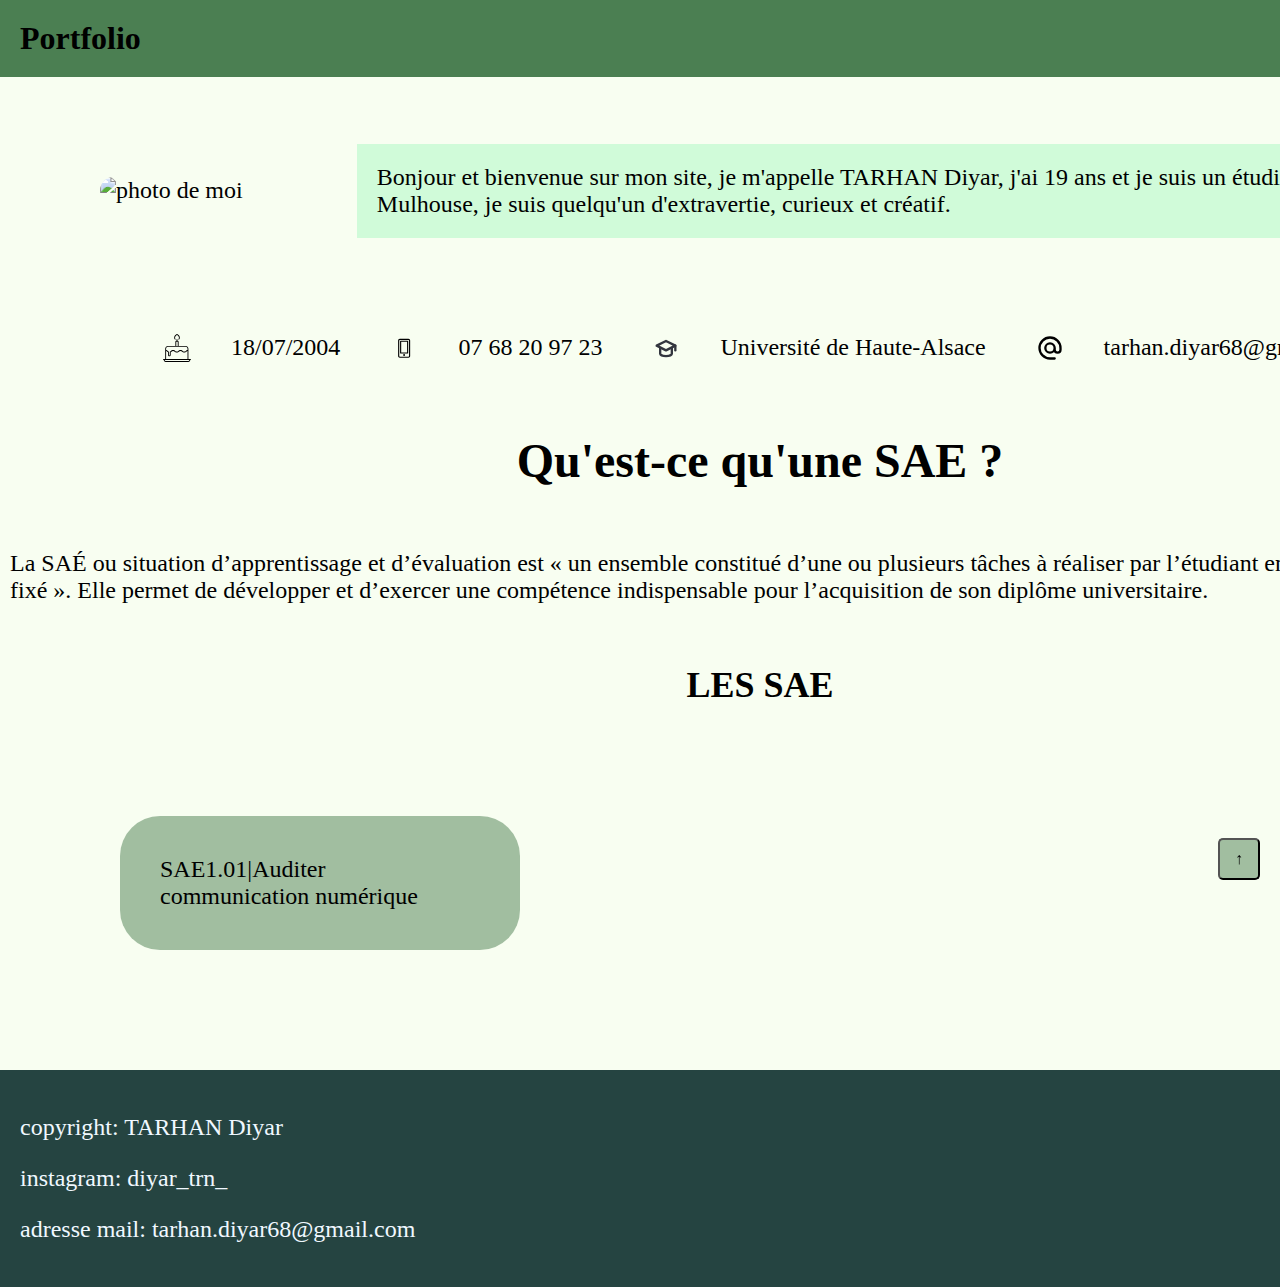
==== index.html @ 37c17104 "Add files via upload" ====
<!DOCTYPE html>
<html lang="fr">

<head>
    <meta charset="UTF-8">
    <meta name="viewport" content="width=device-width, initial-scale=1.0">
    <title>Portfolio TARHAN Diyar</title>
    <link rel="stylesheet" href="/Styles/style.css">
</head>

<body>
    <!-- Le Header -->
    <header>
        <div class="gras">Portfolio</div>
    </header>

    <div class="main-container">
        <!-- Photo & présentation -->
        <div class="photo">
            <img src="../Images/maphoto.jpg" width="150" alt="photo de moi">
            <div>Bonjour et bienvenue sur mon site, je m'appelle TARHAN Diyar, j'ai 19 ans et je suis un étudiant en BUT
                MMI à Mulhouse, je suis quelqu'un d'extravertie, curieux et créatif.
            </div>
        </div>

        <div class="coord">
            <div class="icon">
                <svg fill="#000000" height="28px" width="28px" version="1.1" xmlns="http://www.w3.org/2000/svg"
                    viewBox="0 0 470 470" xmlns:xlink="http://www.w3.org/1999/xlink"
                    enable-background="new 0 0 470 470">
                    <g id="SVGRepo_bgCarrier" stroke-width="0"></g>
                    <g id="SVGRepo_tracerCarrier" stroke-linecap="round" stroke-linejoin="round"></g>
                    <g id="SVGRepo_iconCarrier">
                        <g>
                            <path
                                d="m462.5,420h-35.876v-142.99c0-0.02 0-30.01 0-30.01 0-26.191-21.309-47.5-47.5-47.5h-116.624v-68.191c0-9.649-7.851-17.5-17.5-17.5h-2.5v-22.5c0-4.142-3.358-7.5-7.5-7.5s-7.5,3.358-7.5,7.5v22.5h-2.5c-9.649,0-17.5,7.851-17.5,17.5v68.191h-123.043c-26.191,0-47.5,21.309-47.5,47.5v173h-29.457c-4.142,0-7.5,3.358-7.5,7.5s3.358,7.5 7.5,7.5h4.343l4.325,15.137c3.182,11.138 14.748,19.863 26.332,19.863h385c11.584,0 23.15-8.725 26.332-19.862l4.325-15.138h4.343c4.142,0 7.5-3.358 7.5-7.5s-3.358-7.5-7.5-7.5zm-240-288.691c0-1.355 1.145-2.5 2.5-2.5h20c1.355,0 2.5,1.145 2.5,2.5v68.191h-25v-68.191zm-138.043,83.191h294.667c17.92,0 32.5,14.58 32.5,32.5v23c-13.563,1.819-21.473,8.441-28.555,14.402-7.553,6.357-13.519,11.378-26.396,11.378s-18.842-5.021-26.396-11.378c-8.299-6.985-17.706-14.903-36.055-14.903-18.347,0-27.752,7.917-36.051,14.903-7.552,6.357-13.517,11.378-26.391,11.378-12.875,0-18.839-5.021-26.392-11.378-8.299-6.985-17.705-14.903-36.052-14.903-18.347,0-27.752,7.917-36.051,14.903-4.436,3.734-8.626,7.262-14.052,9.321-2.912,1.105-4.838,3.896-4.838,7.012v51.285c0,4.136-3.364,7.5-7.5,7.5-4.135,0-7.5-3.364-7.5-7.5v-51.039c0.105-3.161-1.803-6.105-4.835-7.256-5.427-2.06-9.618-5.588-14.054-9.323-7.081-5.961-14.989-12.583-28.55-14.402v-23c0.001-17.92 14.58-32.5 32.501-32.5zm-32.5,70.688c8.032,1.574 12.983,5.717 18.89,10.69 3.871,3.258 8.145,6.856 13.55,9.688v46.454c0,12.407 10.093,22.5 22.5,22.5s22.5-10.093 22.5-22.5l.001-46.454c5.404-2.832 9.679-6.43 13.549-9.688 7.552-6.357 13.517-11.378 26.391-11.378 12.875,0 18.84,5.021 26.392,11.378 8.299,6.985 17.705,14.903 36.052,14.903s27.753-7.917 36.051-14.903c7.552-6.357 13.517-11.378 26.391-11.378 12.877,0 18.843,5.021 26.396,11.379 8.299,6.985 17.706,14.902 36.055,14.902s27.755-7.917 36.055-14.902c5.909-4.973 10.861-9.117 18.896-10.691v134.812h-359.669v-134.812zm387.452,160.829c-1.343,4.701-7.02,8.983-11.909,8.983h-385c-4.89,0-10.566-4.282-11.909-8.983l-3.148-11.017h415.114l-3.148,11.017z">
                            </path>
                            <path
                                d="m205.002,95.547c1.778,0 3.563-0.628 4.993-1.905 3.09-2.759 3.358-7.5 0.6-10.59-5.353-5.995-8.3-13.71-8.3-21.726 0-17.564 13.299-35.9 32.706-45.552 19.407,9.651 32.706,27.987 32.706,45.552 0,8.016-2.948,15.731-8.3,21.726-2.759,3.089-2.491,7.831 0.599,10.589 3.088,2.758 7.83,2.491 10.589-0.599 7.81-8.747 12.111-20.01 12.111-31.716 0-24.235-18.382-49.196-44.702-60.699-1.915-0.837-4.092-0.836-6.007,0-26.32,11.503-44.702,36.463-44.702,60.698 0,11.706 4.301,22.969 12.111,31.716 1.481,1.661 3.534,2.507 5.596,2.506z">
                            </path>
                        </g>
                    </g>
                </svg>
            </div>
            <div class="info">18/07/2004</div>

            <div class="icon">
                <svg fill="#000000" version="1.1" id="Layer_1" xmlns="http://www.w3.org/2000/svg"
                    xmlns:xlink="http://www.w3.org/1999/xlink" width="28px" height="28px" viewBox="0 0 100 100"
                    enable-background="new 0 0 100 100" xml:space="preserve">
                    <g id="SVGRepo_bgCarrier" stroke-width="0"></g>
                    <g id="SVGRepo_tracerCarrier" stroke-linecap="round" stroke-linejoin="round"></g>
                    <g id="SVGRepo_iconCarrier">
                        <g>
                            <path
                                d="M72,23.199C72,19.775,69.224,17,65.8,17H35.2c-3.424,0-6.2,2.775-6.2,6.199v55.602C29,82.225,31.776,85,35.2,85h30.6 c3.424,0,6.2-2.775,6.2-6.199V23.199z M68,78.801C68,80.016,67.015,81,65.8,81H35.2c-1.215,0-2.2-0.984-2.2-2.199V23.199 C33,21.985,33.985,21,35.2,21h30.6c1.215,0,2.2,0.985,2.2,2.199V78.801z">
                            </path>
                            <path
                                d="M65,26c0-1.104-0.896-2-2-2H38c-1.104,0-2,0.896-2,2v42c0,1.104,0.896,2,2,2h25c1.104,0,2-0.896,2-2V26z M40,28h21v38H40 V28z">
                            </path>
                            <circle cx="50.341" cy="75.003" r="3.455"></circle>
                        </g>
                    </g>
                </svg>
            </div>
            <div class="info">07 68 20 97 23</div>

            <div class="icon">
                <svg width="28px" height="28px" viewBox="0 0 24 24" fill="none" xmlns="http://www.w3.org/2000/svg">
                    <g id="SVGRepo_bgCarrier" stroke-width="0"></g>
                    <g id="SVGRepo_tracerCarrier" stroke-linecap="round" stroke-linejoin="round"></g>
                    <g id="SVGRepo_iconCarrier">
                        <path d="M4 10L12 6L20 10L12 14L4 10Z" stroke="#33363F" stroke-width="2" stroke-linecap="round"
                            stroke-linejoin="round"></path>
                        <path d="M20 10V14" stroke="#33363F" stroke-width="2" stroke-linecap="round"
                            stroke-linejoin="round"></path>
                        <path d="M7 12V17C7 17 7.45455 19 12 19C16.5455 19 17 17 17 17V12" stroke="#33363F"
                            stroke-width="2" stroke-linecap="round" stroke-linejoin="round"></path>
                    </g>
                </svg>
            </div>
            <div class="info">Université de Haute-Alsace</div>

            <div class="icon">
                <svg width="28px" height="28px" viewBox="0 0 24 24" fill="none" xmlns="http://www.w3.org/2000/svg">
                    <g id="SVGRepo_bgCarrier" stroke-width="0"></g>
                    <g id="SVGRepo_tracerCarrier" stroke-linecap="round" stroke-linejoin="round"></g>
                    <g id="SVGRepo_iconCarrier">
                        <path
                            d="M16 12C16 14.2091 14.2091 16 12 16C9.79086 16 8 14.2091 8 12C8 9.79086 9.79086 8 12 8C14.2091 8 16 9.79086 16 12ZM16 12V13.5C16 14.8807 17.1193 16 18.5 16V16C19.8807 16 21 14.8807 21 13.5V12C21 7.02944 16.9706 3 12 3C7.02944 3 3 7.02944 3 12C3 16.9706 7.02944 21 12 21H16"
                            stroke="#000000" stroke-width="2" stroke-linecap="round" stroke-linejoin="round"></path>
                    </g>
                </svg>
            </div>
            <div class="info">tarhan.diyar68@gmail.com</div>
        </div>
        <!--Les SAE-->
        <div class="quoi">
            <h1> Qu'est-ce qu'une SAE ?</h1>
        </div>

        <p class="sae">La SAÉ ou situation d’apprentissage et d’évaluation est « un ensemble constitué d’une ou
            plusieurs tâches à réaliser par l’étudiant en vue d’atteindre le but fixé ».
            Elle permet de développer et d’exercer une compétence indispensable pour l’acquisition de son diplôme
            universitaire. </p>

        <h2>LES SAE</h2>
        <div class="lessae">
            <a href="sae.html?sae=SAE1.01">
                <div class="rectangle">SAE1.01|Auditer communication numérique</div>
            </a>
        </div>
    </div>
    <button onclick="retourEnHaut()" id="retourHaut">↑</button>

    <!--footer-->
    <footer>
        <p>copyright: TARHAN Diyar</p>
        <p>instagram: diyar_trn_ </p>
        <p>adresse mail: tarhan.diyar68@gmail.com</p>
    </footer>
    <script src="js/dataSAE.js"></script>
    <script src="js/script.js"></script>
</body>

</html>
---- Styles/style.css ----
body {
    background-color: rgba(244, 253, 231, 0.603);
    font-family: Cambria, Cochin, Georgia, Times, 'Times New Roman', serif;
    font-size: x-large;
    margin: 0px;
}

header {
    background-color: #4B7F52;
    padding: 20px;
    font-size: xx-large;
}

.gras {
    margin-right: auto;
    font-weight: bold;
}

.main-container {
    width: 1500px;
    margin: 0 auto;
    padding: 10px;
}

.photo {
    display: flex;
    align-items: center;
}

.photo img {
    width: 250px;
    margin: 90px;
    border-radius: 30px;
}

.photo div {
    background-color: rgba(182, 249, 201, 0.6);
    padding: 20px;
}

.coord {
    display: flex;
    justify-content: center;
    margin-top: 40px;
    gap: 40px;
}

.icon {
    margin-left: 10px;
}

.info {
    margin-bottom: 10px;
}

.quoi {
    margin: 30px;
    display: flex;
    justify-content: center;
}

.sae {
    margin-bottom: 60px;

}

h2 {
    display: flex;
    justify-content: center;
}


.lessae {
    display: grid;
    grid-template-columns: 1fr 1fr 1fr;
    gap: 40px;
    padding: 40px;
    margin: 70px;
}

.semestre {
    display: flex;
    justify-content: center;
}

.rectangle {
    background-color: #4B7F5281;
    padding: 40px;
    margin: 0px;
    display: flex;
    justify-content: center;
    border-radius: 40px;
    cursor: pointer;
}

.rectangle:hover {
    transform: scale(1.1);
    transition: transform 1s;
}

a {
    color: #000000;
    text-decoration: none;
}

#retourHaut {
    position: fixed;
    bottom: 20px;
    right: 20px;
    background-color: #4B7F5281;
    border-radius: 5px;
    padding: 10px 15px;
    font-size: 16px;
    cursor: pointer;
}

html {
    scroll-behavior: smooth;
}

footer {
    background-color: #254441;
    color: aliceblue;
    padding: 20px;
}
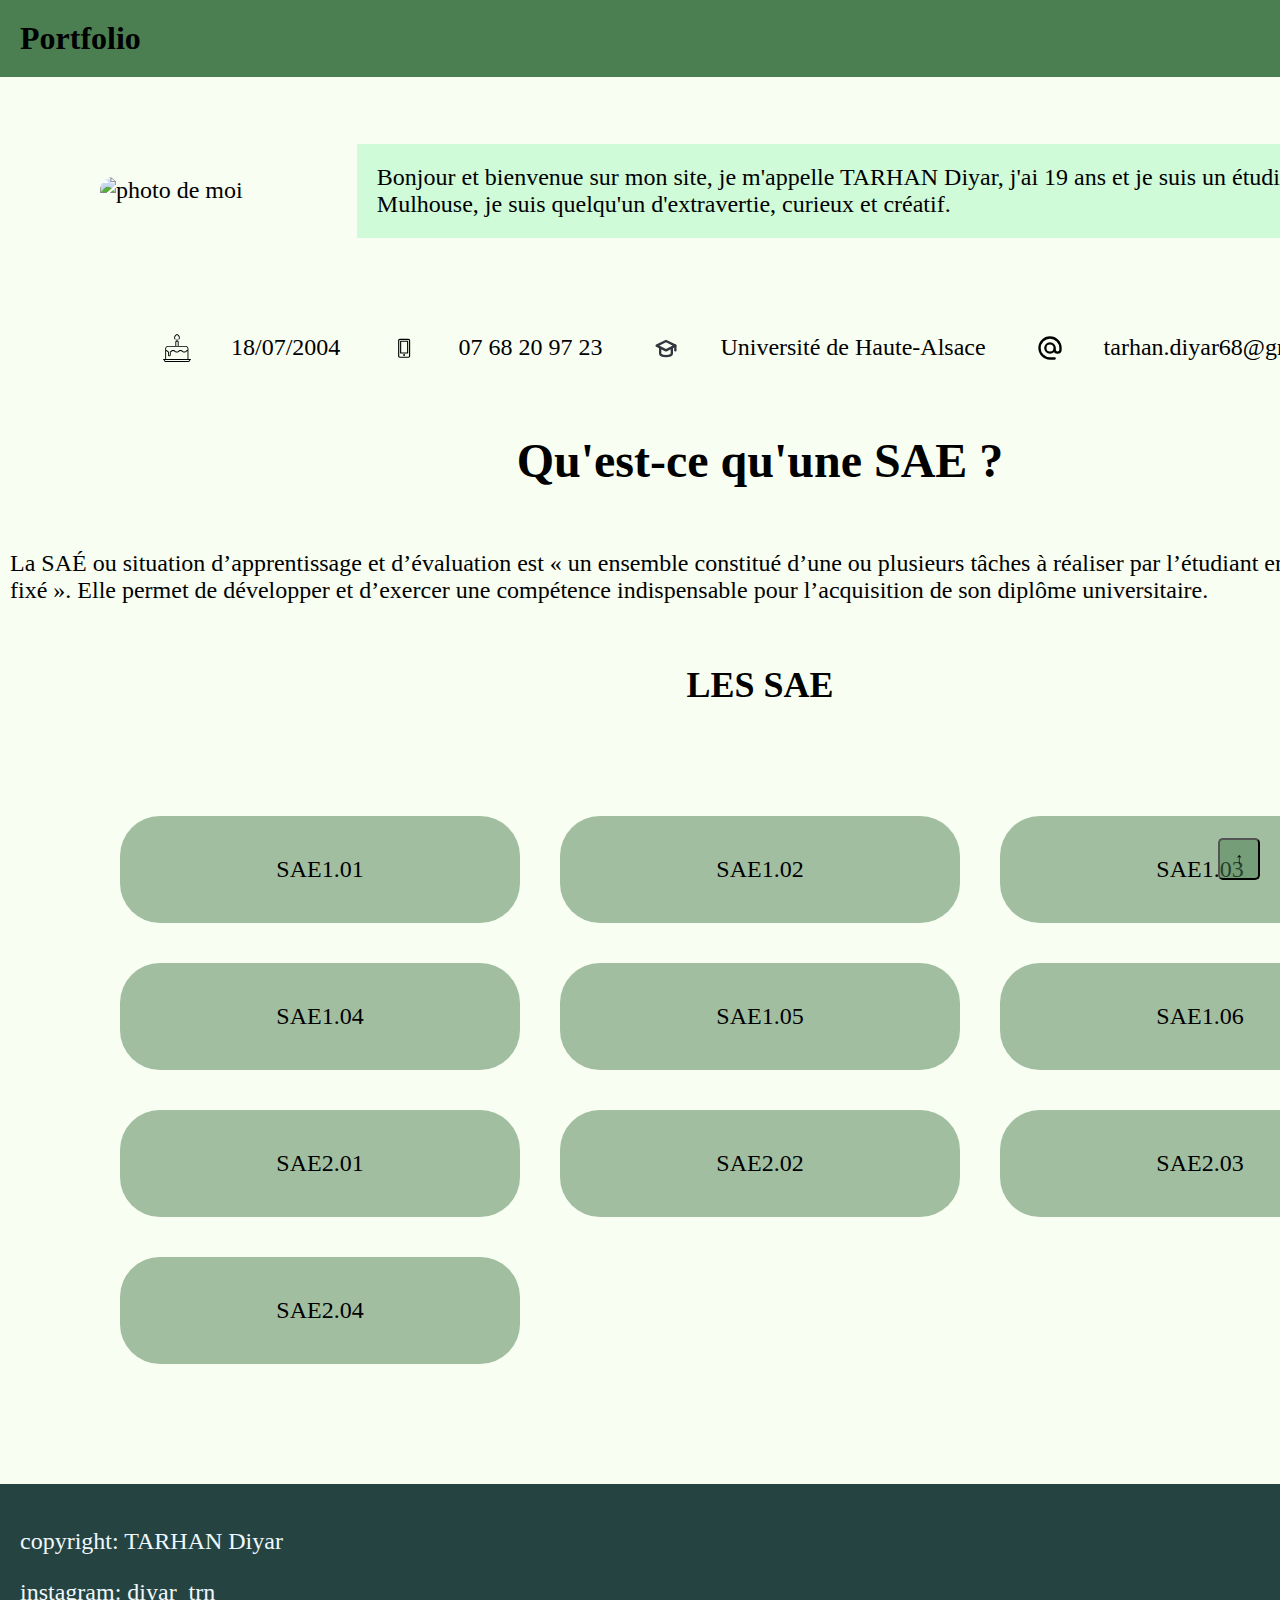
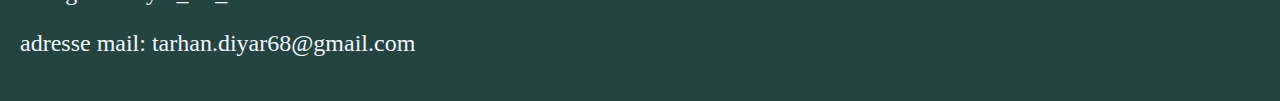
==== commit bc80ab77: "Update index.html" ====
--- a/index.html
+++ b/index.html
@@ -119,8 +119,8 @@
         <p>instagram: diyar_trn_ </p>
         <p>adresse mail: tarhan.diyar68@gmail.com</p>
     </footer>
-    <script src="js/dataSAE.js"></script>
-    <script src="js/script.js"></script>
+    <script src="Js/dataSAE.js"></script>
+    <script src="Js/script.js"></script>
 </body>
 
-</html>+</html>
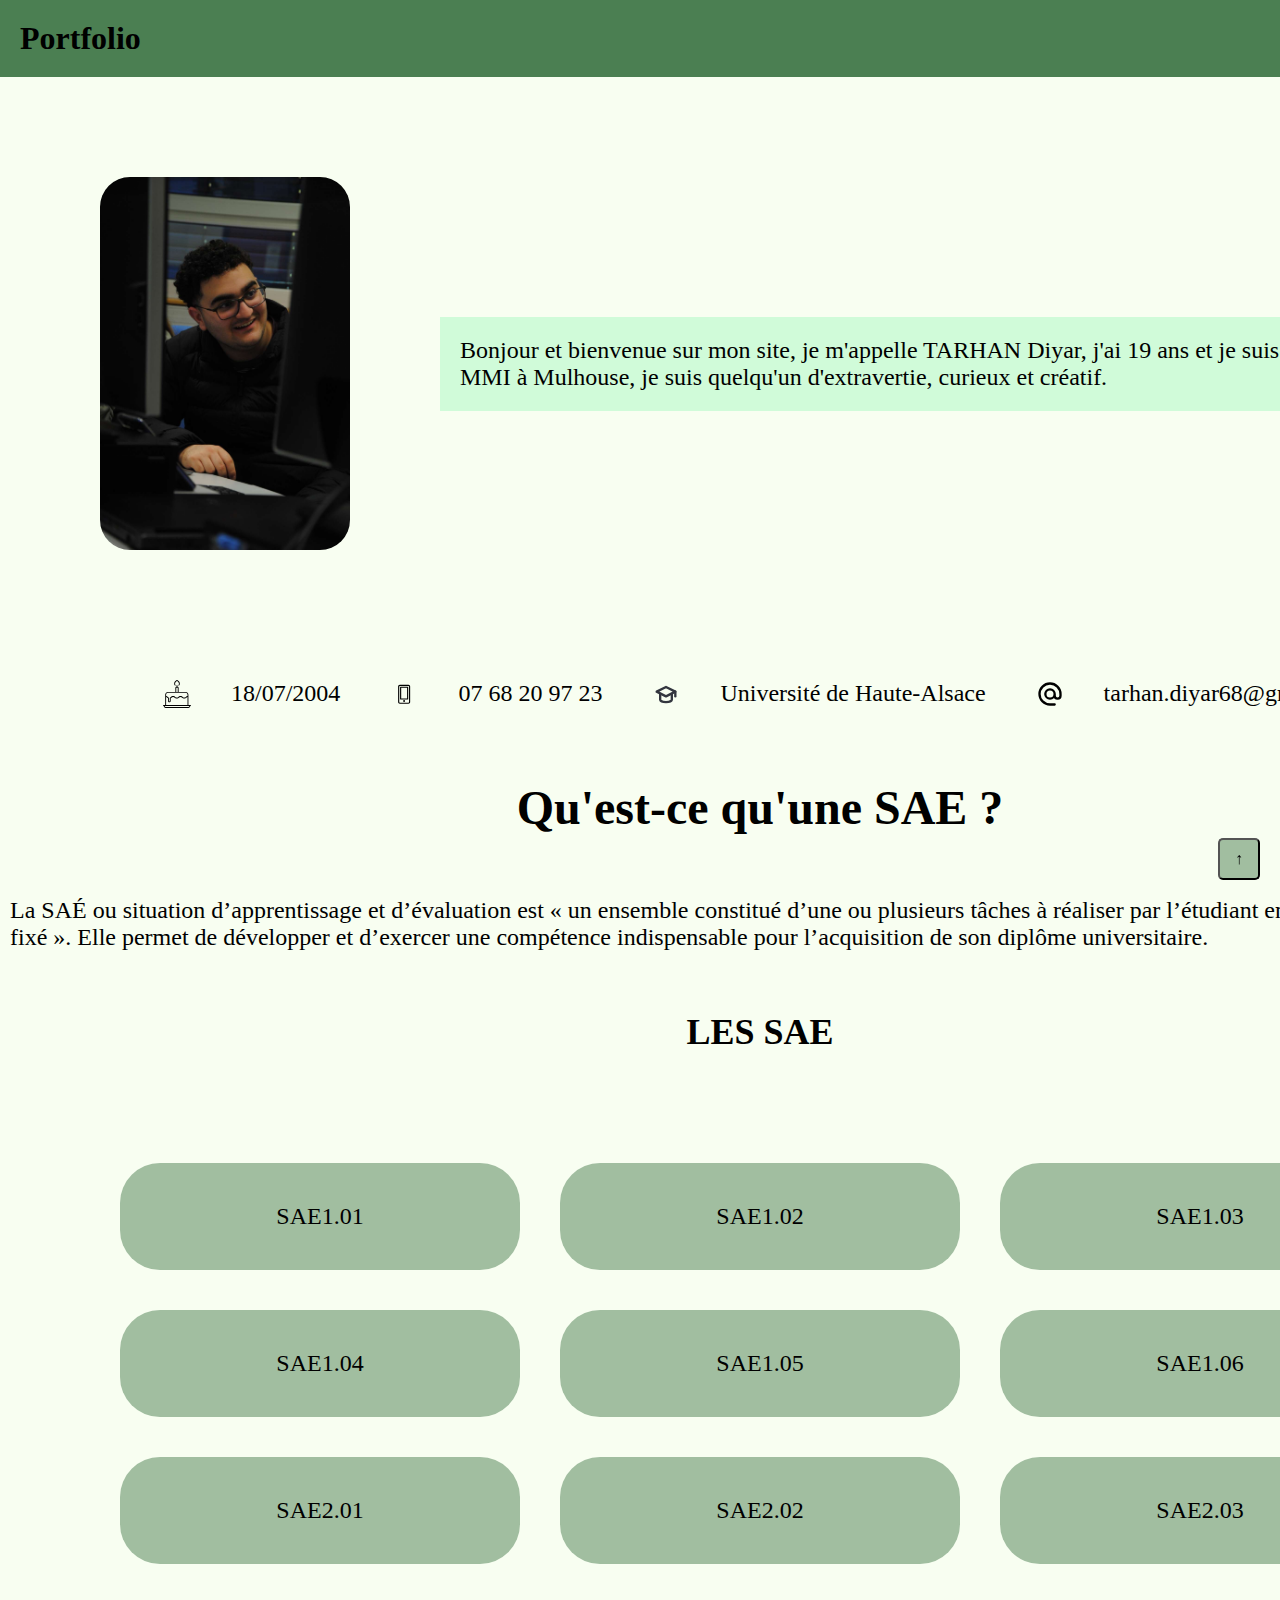
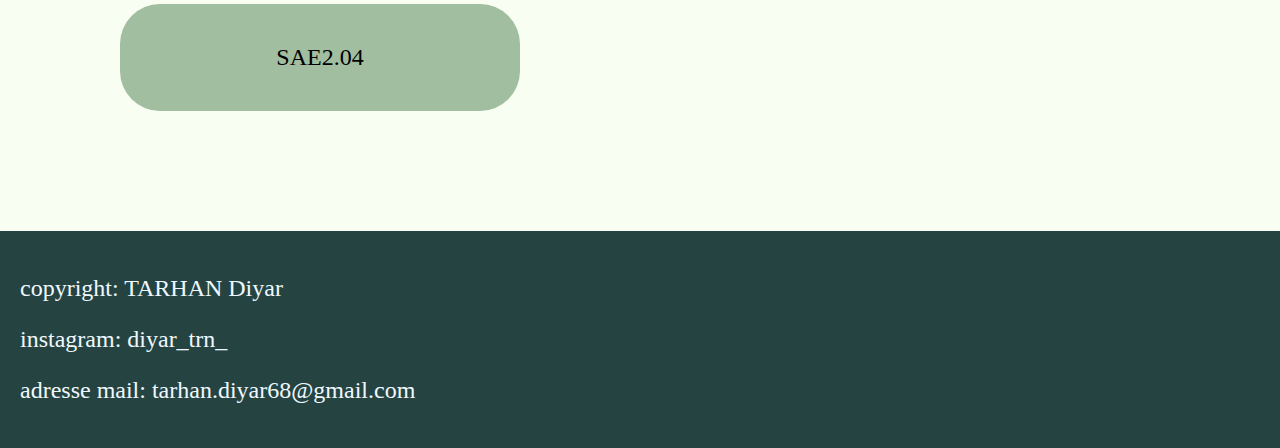
==== commit 80aa64b9: "Update index.html" ====
--- a/index.html
+++ b/index.html
@@ -17,7 +17,7 @@
     <div class="main-container">
         <!-- Photo & présentation -->
         <div class="photo">
-            <img src="../Images/maphoto.jpg" width="150" alt="photo de moi">
+            <img src="../Images/maphoto.JPG" width="150" alt="photo de moi">
             <div>Bonjour et bienvenue sur mon site, je m'appelle TARHAN Diyar, j'ai 19 ans et je suis un étudiant en BUT
                 MMI à Mulhouse, je suis quelqu'un d'extravertie, curieux et créatif.
             </div>
